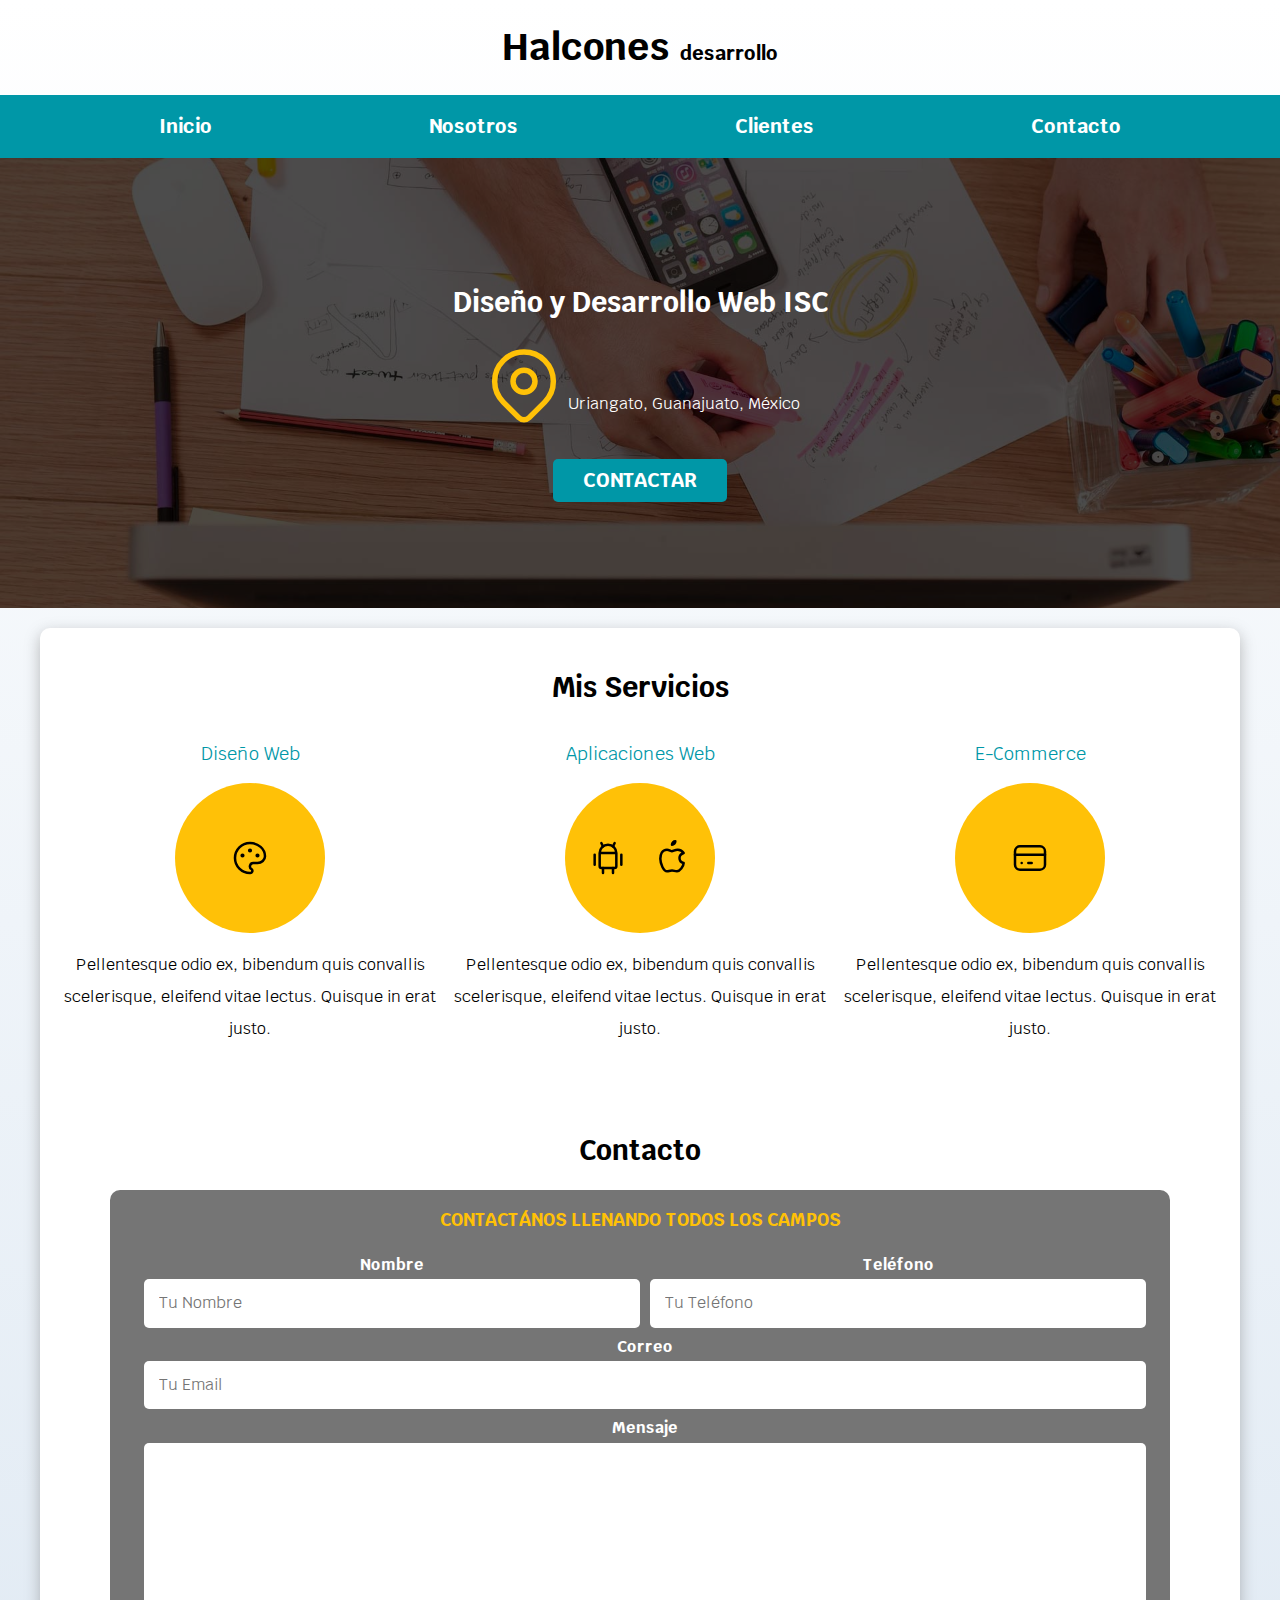
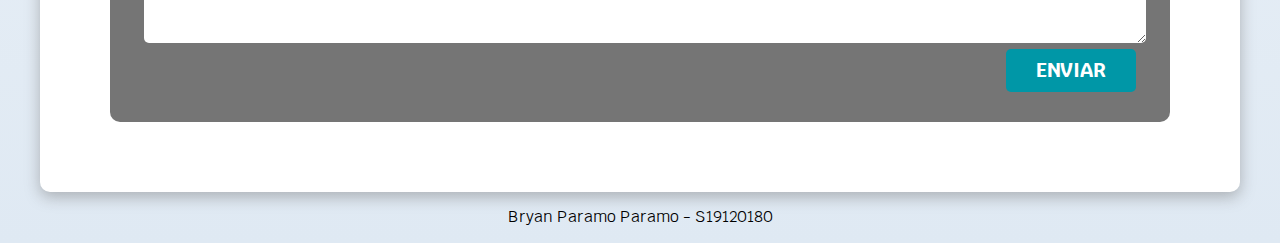
==== index.html @ ded9cb85 "Terminado" ====
<!DOCTYPE html>
<html lang="en">
<head>
    <meta charset="UTF-8">
    <meta name="viewport" content="width=device-width, initial-scale=1.0">
    <title>ITSUR :: Programación WEB III</title>
    <link rel="preload" href="css/normalize.css" as="style">
    <link rel="stylesheet" href="css/normalize.css">
    <link href="https://fonts.googleapis.com/css2?family=Krub:wght@400;700&display=swap" rel="stylesheet">
    <link rel="preload" href="css/styles.css" as="style">
    <link href="css/styles.css" rel="stylesheet">
</head>
<body>
    <header>
        <h1 class="titulo">Halcones <span>desarrollo</span></h1>
    </header>

    <div class="nav-bg">
        <nav class="navegacion-principal contenedor">
            <a href="index.html">Inicio</a>
            <a href="nosotros.html">Nosotros</a>
            <a href="clientes.html">Clientes</a>
            <a href="#contacto">Contacto</a>
        </nav>
               
    </div>
    
    <section class="hero">
        <div class="contenido-hero">
            <h2>Diseño y Desarrollo Web <span>ISC</span></h2> 
            <div class="ubicacion">
                <svg xmlns="http://www.w3.org/2000/svg" class="icon icon-tabler icon-tabler-map-pin" width="88" height="88" viewBox="0 0 24 24" stroke-width="1.5" stroke="#FFC107" fill="none" stroke-linecap="round" stroke-linejoin="round">
                    <path stroke="none" d="M0 0h24v24H0z"/>
                    <circle cx="12" cy="11" r="3" />
                    <path d="M17.657 16.657L13.414 20.9a1.998 1.998 0 0 1 -2.827 0l-4.244-4.243a8 8 0 1 1 11.314 0z" />
                </svg>
                <p>Uriangato, Guanajuato, México</p>
            </div>
            <a class="boton" href="#contacto">Contactar</a>
        </div> <!-- .contenido-hero --> 
    </section>
    
    <main class="contenedor sombra">
        <h2>Mis Servicios</h2>

        <div class="servicios">
            <section class="servicio">
                <h3>Diseño Web</h3>
                <div class="iconos">
                    <svg xmlns="http://www.w3.org/2000/svg" class="icon icon-tabler icon-tabler-palette" width="40" height="40" viewBox="0 0 24 24" stroke-width="1.5" stroke="#000000" fill="none" stroke-linecap="round" stroke-linejoin="round">
                        <path stroke="none" d="M0 0h24v24H0z"/>
                        <path d="M12 21a9 9 0 1 1 0 -18a9 8 0 0 1 9 8a4.5 4 0 0 1 -4.5 4h-2.5a2 2 0 0 0 -1 3.75a1.3 1.3 0 0 1 -1 2.25" />
                        <circle cx="7.5" cy="10.5" r=".5" fill="currentColor" />
                        <circle cx="12" cy="7.5" r=".5" fill="currentColor" />
                        <circle cx="16.5" cy="10.5" r=".5" fill="currentColor" />
                    </svg>
                </div>
                <p> Pellentesque odio ex, bibendum quis convallis scelerisque, eleifend vitae lectus. Quisque in erat justo. </p>
            </section>
        
            <section class="servicio">
                <h3>Aplicaciones Web</h3>
                <div class="iconos">
                    <svg xmlns="http://www.w3.org/2000/svg" class="icon icon-tabler icon-tabler-brand-android" width="40" height="40" viewBox="0 0 24 24" stroke-width="1.5" stroke="#000000" fill="none" stroke-linecap="round" stroke-linejoin="round">
                        <path stroke="none" d="M0 0h24v24H0z"/>
                        <line x1="4" y1="10" x2="4" y2="16" />
                        <line x1="20" y1="10" x2="20" y2="16" />
                        <path d="M7 9h10v8a1 1 0 0 1 -1 1h-8a1 1 0 0 1 -1 -1v-8a5 5 0 0 1 10 0" />
                        <line x1="8" y1="3" x2="9" y2="5" />
                        <line x1="16" y1="3" x2="15" y2="5" />
                        <line x1="9" y1="18" x2="9" y2="21" />
                        <line x1="15" y1="18" x2="15" y2="21" />
                    </svg>

                    <svg xmlns="http://www.w3.org/2000/svg" class="icon icon-tabler icon-tabler-brand-apple" width="40" height="40" viewBox="0 0 24 24" stroke-width="1.5" stroke="#000000" fill="none" stroke-linecap="round" stroke-linejoin="round">
                        <path stroke="none" d="M0 0h24v24H0z"/>
                        <path d="M9 7c-3 0-4 3-4 5.5 0 3 2 7.5 4 7.5 1.088-.046 1.679-.5 3-.5 1.312 0 1.5.5 3 .5s4-3 4-5c-.028-.01-2.472-.403-2.5-3-.019-2.17 2.416-2.954 2.5-3-1.023-1.492-2.951-1.963-3.5-2-1.433-.111-2.83 1-3.5 1-.68 0-1.9-1-3-1z" />
                        <path d="M12 4a2 2 0 0 0 2 -2a2 2 0 0 0 -2 2" />
                    </svg>
                </div>
                <p> Pellentesque odio ex, bibendum quis convallis scelerisque, eleifend vitae lectus. Quisque in erat justo. </p>
            </section>

            <section class="servicio">
                <h3>E-Commerce</h3>
                <div class="iconos">
                    <svg xmlns="http://www.w3.org/2000/svg" class="icon icon-tabler icon-tabler-credit-card" width="40" height="40" viewBox="0 0 24 24" stroke-width="1.5" stroke="#000000" fill="none" stroke-linecap="round" stroke-linejoin="round">
                        <path stroke="none" d="M0 0h24v24H0z"/>
                        <rect x="3" y="5" width="18" height="14" rx="3" />
                        <line x1="3" y1="10" x2="21" y2="10" />
                        <line x1="7" y1="15" x2="7.01" y2="15" />
                        <line x1="11" y1="15" x2="13" y2="15" />
                    </svg>
                </div>
                <p> Pellentesque odio ex, bibendum quis convallis scelerisque, eleifend vitae lectus. Quisque in erat justo. </p>
            </section>
        </div> <!--.servicios-->
    
        <section id="contacto" class="contacto">
            <h2>Contacto</h2>

            <form class="formulario">
                <fieldset>
                    <legend>Contactános llenando todos los campos</legend>

                    <div class="contenedor-campos">
                        <div class="campo">
                            <label>Nombre</label>
                            <input class="input-text" type="text" placeholder="Tu Nombre">
                        </div>

                        <div class="campo">
                            <label>Teléfono</label>
                            <input class="input-text" type="tel" placeholder="Tu Teléfono">
                        </div>

                        <div class="campo">
                            <label>Correo</label>
                            <input class="input-text" type="email" placeholder="Tu Email">
                        </div>
                
                        <div class="campo">
                            <label>Mensaje</label>
                            <textarea class="input-text"></textarea>
                        </div>
                    </div> <!-- .contenedor-campos -->

                    <div class="alinear-derecha flex">
                        <input class="boton w-sm-100" type="submit" value="Enviar">
                    </div>
                </fieldset>
            </form>
        </section>

    </main>
    
    <footer class="footer">
        <p>
            Bryan Paramo Paramo - S19120180
        </p>
    </footer>

</body>
</html>
---- css/styles.css ----
:root {
    --blanco: #ffffff;
    --oscuro: #212121;
    --primario: #FFC107;
    --secundario: #0097A7;
    --gris: #757575;
    --grisClaro: #DFE9F3;
}
/*  Globales **/
html {
    font-size: 62.5%;
    box-sizing: border-box; /* Hack para Box Model **/
    scroll-snap-type: y mandatory;
}
/** Scroll Snap**/
.servicios,
.navegacion-principal,
.formulario {
    scroll-snap-align: center;
    scroll-snap-stop: always;
}

*, *:before, *:after {
    box-sizing: inherit;
}
body {
    font-size: 16px; /* 1rem = 10px */
    font-family: 'Krub', sans-serif;
    background-image: linear-gradient(to top, var(--grisClaro) 0%, var(--blanco) 100% );
}
.contenedor {
    max-width: 120rem;
    margin: 0 auto;
}
.boton {
    background-color: var(--secundario);
    color: var(--blanco);
    padding: 1rem 3rem;
    margin-top: 3rem;
    font-size: 2rem;
    text-decoration: none;
    text-transform: uppercase;
    font-weight: bold;
    border-radius: .5rem;
    width: 90%;
    text-align: center;
    border: none;
}
@media (min-width: 768px) {
    .boton {
        width: auto;
    }
}
.boton:hover {
    cursor: pointer;
}

.sombra {
    box-shadow: 0px 5px 15px 0px rgba(112,112,112,0.48);
    background-color: var(--blanco);
    padding: 2rem;
    border-radius: 1rem;
}

/* Tipografia */
h1 {
    font-size: 3.8rem;
}
h2 {
    font-size: 2.8rem;
}
h3 {
    font-size: 1.8rem;
}
h1,h2,h3 {
    text-align: center;
}

/* Titulos */
.titulo span {
    font-size: 2rem;
}

/** Utilidades **/
.w-sm-100 {
    width: 100%;
}
@media (min-width: 768px) {
    .w-sm-100 {
        width: auto;
    }
}
.flex {
    display: flex;
}
.alinear-derecha {
    justify-content: flex-end;
}

/* Navegacion Principal */
.nav-bg {
    background-color: var(--secundario);
}
.navegacion-principal {
    display: flex;
    flex-direction: column;
}
@media (min-width: 768px) {
    .navegacion-principal {
        flex-direction: row;
        justify-content: space-between;
    }
}

.navegacion-principal a {
    display: block;
    text-align: center;
    color: var(--blanco);
    text-decoration: none;
    font-size: 2rem;
    font-weight: 700;
    padding: 1rem;
}
.navegacion-principal a:hover {
    background-color: var(--primario);
    color: var(--oscuro);
}

/* Hero */
.hero {
    background-image: url(../img/hero.jpg);
    background-repeat: no-repeat;
    background-size: cover;
    height: 450px;
    position: relative;
    margin-bottom: 2rem;
}
.contenido-hero {
    position: absolute;
    background-color: rgba( 0,0,0, .7 ); /** Anterior **/
    background-color: rgb( 0 0 0 / 70% );
    width: 100%;
    height: 100%;
    display: flex;
    flex-direction: column;
    align-items: center;
    justify-content: center;
}
.contenido-hero h2, 
.contenido-hero p {
    color: var(--blanco);
}
.contenido-hero .ubicacion {
    display: flex;
    align-items: flex-end;
}

/** Servicios **/
@media (min-width: 768px) {
    .servicios {
        display: grid;
        grid-template-columns: repeat(3, 1fr);
        column-gap: 1rem;
    }
}

.servicio {
    display: flex;
    flex-direction: column;
    align-items: center;
}
.servicio h3 {
    color: var(--secundario);
    font-weight: normal;
}
.servicio p {
    line-height: 2;
    text-align: center;
}
.servicio .iconos {
    height: 15rem;
    width: 15rem;
    background-color: var(--primario);
    border-radius: 50%;
    display: flex;
    justify-content: space-evenly;
    align-items: center;
}

/** Contacto **/
.formulario {
    background-color: var(--gris);
    /**width: min( 60rem, 100% ); /** Utilizar el valor más pequeño **/
    margin: 0 auto;
    padding: 2rem;
    border-radius: 1rem;
}

.formulario fieldset {
    border: none;
}
.formulario legend {
    text-align: center;
    font-size: 1.8rem;
    text-transform: uppercase;
    font-weight: 700;
    margin-bottom: 2rem;
    color: var(--primario);
}

@media (min-width: 768px) {
    .contenedor-campos {
        display: grid;
        grid-template-columns: 50% 50%;
        grid-template-rows: auto auto 20rem ;
        column-gap: 1rem;
    }

    .campo:nth-child(3),
    .campo:nth-child(4) {
        grid-column: 1 / 3;
    }
}
.campo {
    margin-bottom: 1rem;
}
.campo label {
    color: var(--blanco);
    font-weight: bold;
    margin-bottom: .5rem;
    display: block;
}
.campo textarea {
    height: 20rem;
}

.input-text {
    width: 100%;
    border: none;
    padding: 1.5rem;
    border-radius: .5rem;
}

/** Footer **/
.footer {
    text-align: center;
}

.inicio, .nosotros, .clientes, .contacto {
    padding: 50px;
    text-align: center;
}

.navegacion-principal {
    display: flex;
    justify-content: space-around;
    background: #0097A7;
    padding: 10px;
}


.lista-clientes {
    display: grid;
    grid-template-columns: repeat(auto-fit, minmax(200px, 1fr));
    gap: 20px;
}

.cliente {
    padding: 20px;
    background: #f3f3f3;
    border-radius: 5px;
    text-align: center;
}

.nosotros div {
    display: flex;
    align-items: center;
    gap: 10px; 
    margin-bottom: 15px; 
}

.nosotros svg {
    width: 40px;
    height: 40px;
    flex-shrink: 0; 
}

.nosotros p {
    margin: 0; 
    flex: 1;
}
---- css/styles.css ----
:root {
    --blanco: #ffffff;
    --oscuro: #212121;
    --primario: #FFC107;
    --secundario: #0097A7;
    --gris: #757575;
    --grisClaro: #DFE9F3;
}
/*  Globales **/
html {
    font-size: 62.5%;
    box-sizing: border-box; /* Hack para Box Model **/
    scroll-snap-type: y mandatory;
}
/** Scroll Snap**/
.servicios,
.navegacion-principal,
.formulario {
    scroll-snap-align: center;
    scroll-snap-stop: always;
}

*, *:before, *:after {
    box-sizing: inherit;
}
body {
    font-size: 16px; /* 1rem = 10px */
    font-family: 'Krub', sans-serif;
    background-image: linear-gradient(to top, var(--grisClaro) 0%, var(--blanco) 100% );
}
.contenedor {
    max-width: 120rem;
    margin: 0 auto;
}
.boton {
    background-color: var(--secundario);
    color: var(--blanco);
    padding: 1rem 3rem;
    margin-top: 3rem;
    font-size: 2rem;
    text-decoration: none;
    text-transform: uppercase;
    font-weight: bold;
    border-radius: .5rem;
    width: 90%;
    text-align: center;
    border: none;
}
@media (min-width: 768px) {
    .boton {
        width: auto;
    }
}
.boton:hover {
    cursor: pointer;
}

.sombra {
    box-shadow: 0px 5px 15px 0px rgba(112,112,112,0.48);
    background-color: var(--blanco);
    padding: 2rem;
    border-radius: 1rem;
}

/* Tipografia */
h1 {
    font-size: 3.8rem;
}
h2 {
    font-size: 2.8rem;
}
h3 {
    font-size: 1.8rem;
}
h1,h2,h3 {
    text-align: center;
}

/* Titulos */
.titulo span {
    font-size: 2rem;
}

/** Utilidades **/
.w-sm-100 {
    width: 100%;
}
@media (min-width: 768px) {
    .w-sm-100 {
        width: auto;
    }
}
.flex {
    display: flex;
}
.alinear-derecha {
    justify-content: flex-end;
}

/* Navegacion Principal */
.nav-bg {
    background-color: var(--secundario);
}
.navegacion-principal {
    display: flex;
    flex-direction: column;
}
@media (min-width: 768px) {
    .navegacion-principal {
        flex-direction: row;
        justify-content: space-between;
    }
}

.navegacion-principal a {
    display: block;
    text-align: center;
    color: var(--blanco);
    text-decoration: none;
    font-size: 2rem;
    font-weight: 700;
    padding: 1rem;
}
.navegacion-principal a:hover {
    background-color: var(--primario);
    color: var(--oscuro);
}

/* Hero */
.hero {
    background-image: url(../img/hero.jpg);
    background-repeat: no-repeat;
    background-size: cover;
    height: 450px;
    position: relative;
    margin-bottom: 2rem;
}
.contenido-hero {
    position: absolute;
    background-color: rgba( 0,0,0, .7 ); /** Anterior **/
    background-color: rgb( 0 0 0 / 70% );
    width: 100%;
    height: 100%;
    display: flex;
    flex-direction: column;
    align-items: center;
    justify-content: center;
}
.contenido-hero h2, 
.contenido-hero p {
    color: var(--blanco);
}
.contenido-hero .ubicacion {
    display: flex;
    align-items: flex-end;
}

/** Servicios **/
@media (min-width: 768px) {
    .servicios {
        display: grid;
        grid-template-columns: repeat(3, 1fr);
        column-gap: 1rem;
    }
}

.servicio {
    display: flex;
    flex-direction: column;
    align-items: center;
}
.servicio h3 {
    color: var(--secundario);
    font-weight: normal;
}
.servicio p {
    line-height: 2;
    text-align: center;
}
.servicio .iconos {
    height: 15rem;
    width: 15rem;
    background-color: var(--primario);
    border-radius: 50%;
    display: flex;
    justify-content: space-evenly;
    align-items: center;
}

/** Contacto **/
.formulario {
    background-color: var(--gris);
    /**width: min( 60rem, 100% ); /** Utilizar el valor más pequeño **/
    margin: 0 auto;
    padding: 2rem;
    border-radius: 1rem;
}

.formulario fieldset {
    border: none;
}
.formulario legend {
    text-align: center;
    font-size: 1.8rem;
    text-transform: uppercase;
    font-weight: 700;
    margin-bottom: 2rem;
    color: var(--primario);
}

@media (min-width: 768px) {
    .contenedor-campos {
        display: grid;
        grid-template-columns: 50% 50%;
        grid-template-rows: auto auto 20rem ;
        column-gap: 1rem;
    }

    .campo:nth-child(3),
    .campo:nth-child(4) {
        grid-column: 1 / 3;
    }
}
.campo {
    margin-bottom: 1rem;
}
.campo label {
    color: var(--blanco);
    font-weight: bold;
    margin-bottom: .5rem;
    display: block;
}
.campo textarea {
    height: 20rem;
}

.input-text {
    width: 100%;
    border: none;
    padding: 1.5rem;
    border-radius: .5rem;
}

/** Footer **/
.footer {
    text-align: center;
}

.inicio, .nosotros, .clientes, .contacto {
    padding: 50px;
    text-align: center;
}

.navegacion-principal {
    display: flex;
    justify-content: space-around;
    background: #0097A7;
    padding: 10px;
}


.lista-clientes {
    display: grid;
    grid-template-columns: repeat(auto-fit, minmax(200px, 1fr));
    gap: 20px;
}

.cliente {
    padding: 20px;
    background: #f3f3f3;
    border-radius: 5px;
    text-align: center;
}

.nosotros div {
    display: flex;
    align-items: center;
    gap: 10px; 
    margin-bottom: 15px; 
}

.nosotros svg {
    width: 40px;
    height: 40px;
    flex-shrink: 0; 
}

.nosotros p {
    margin: 0; 
    flex: 1;
}
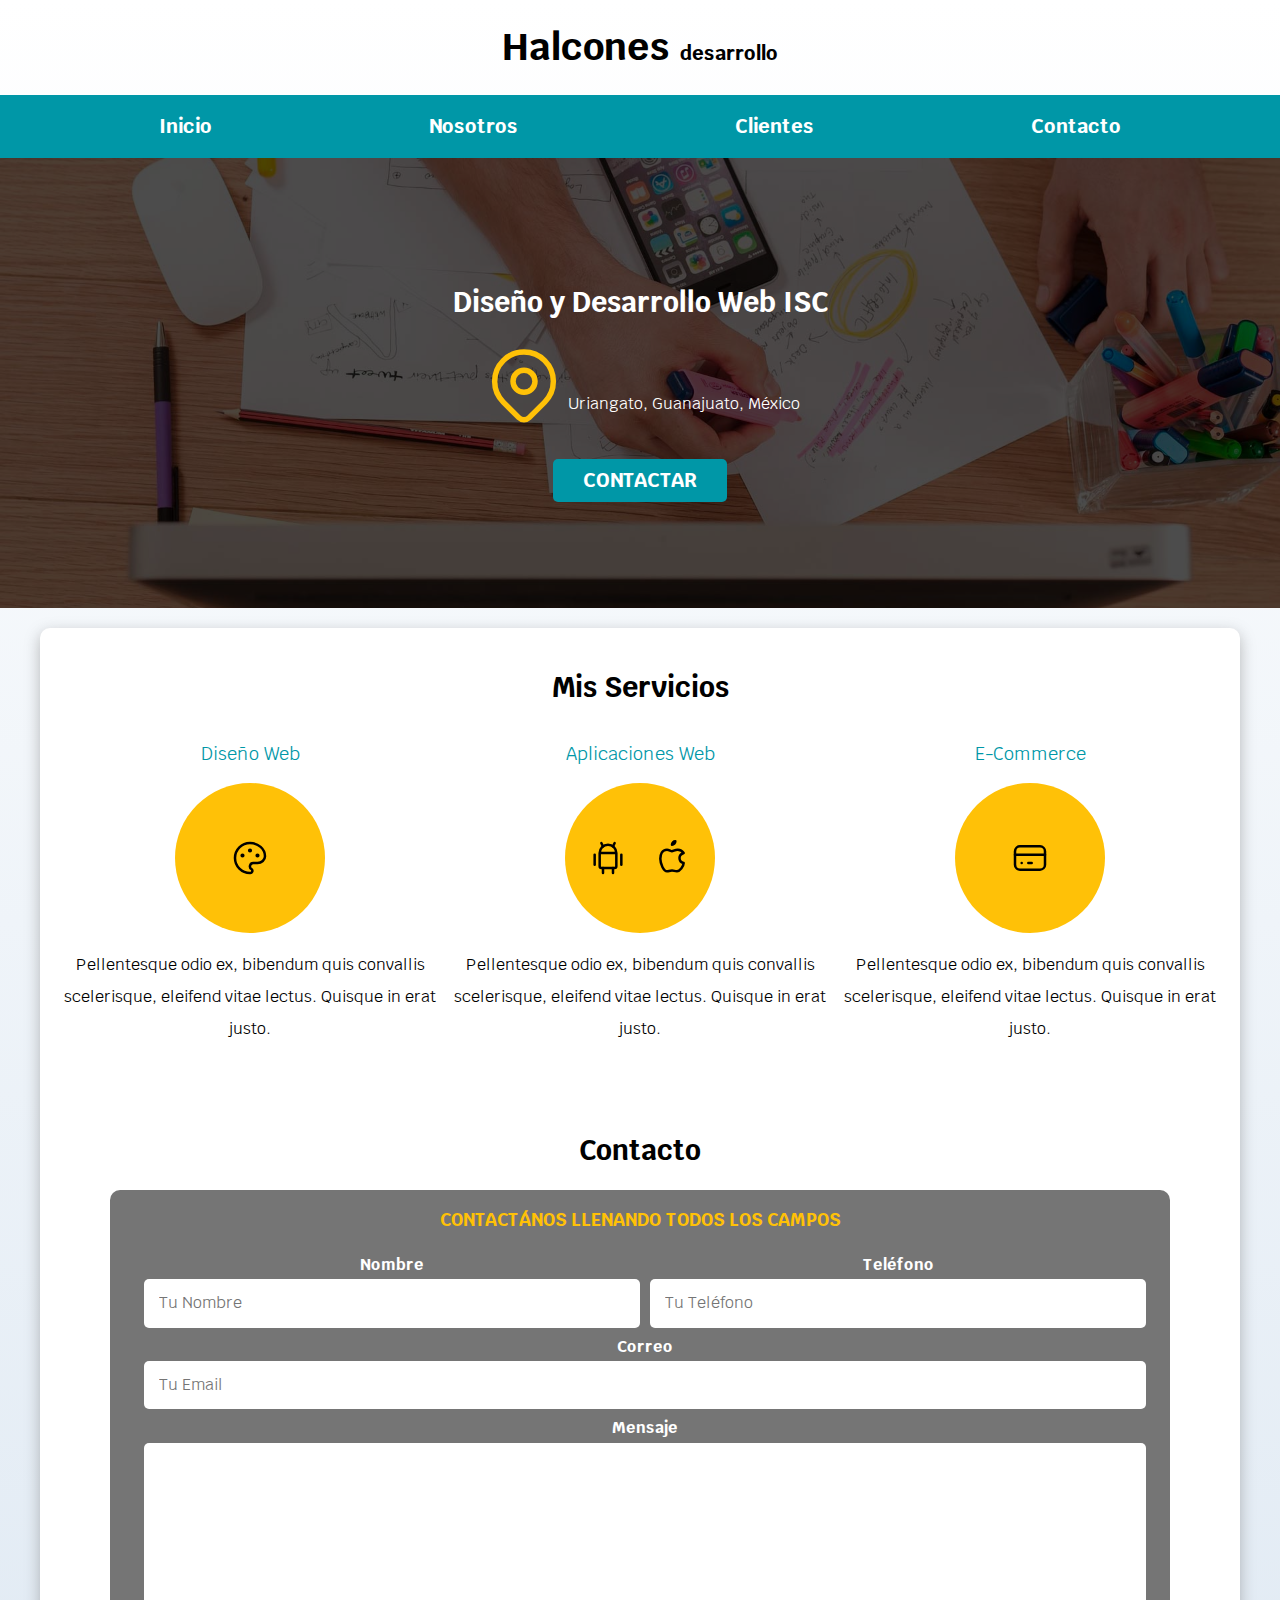
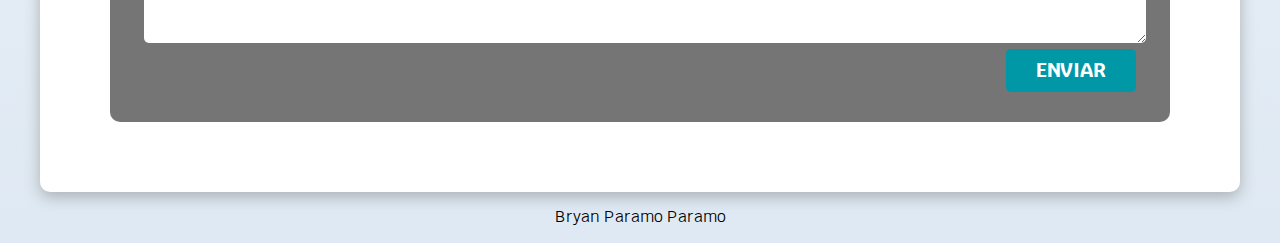
==== commit 75f2e08d: "tuneo ps" ====
--- a/index.html
+++ b/index.html
@@ -136,7 +136,7 @@
     
     <footer class="footer">
         <p>
-            Bryan Paramo Paramo - S19120180
+            Bryan Paramo Paramo 
         </p>
     </footer>
 
